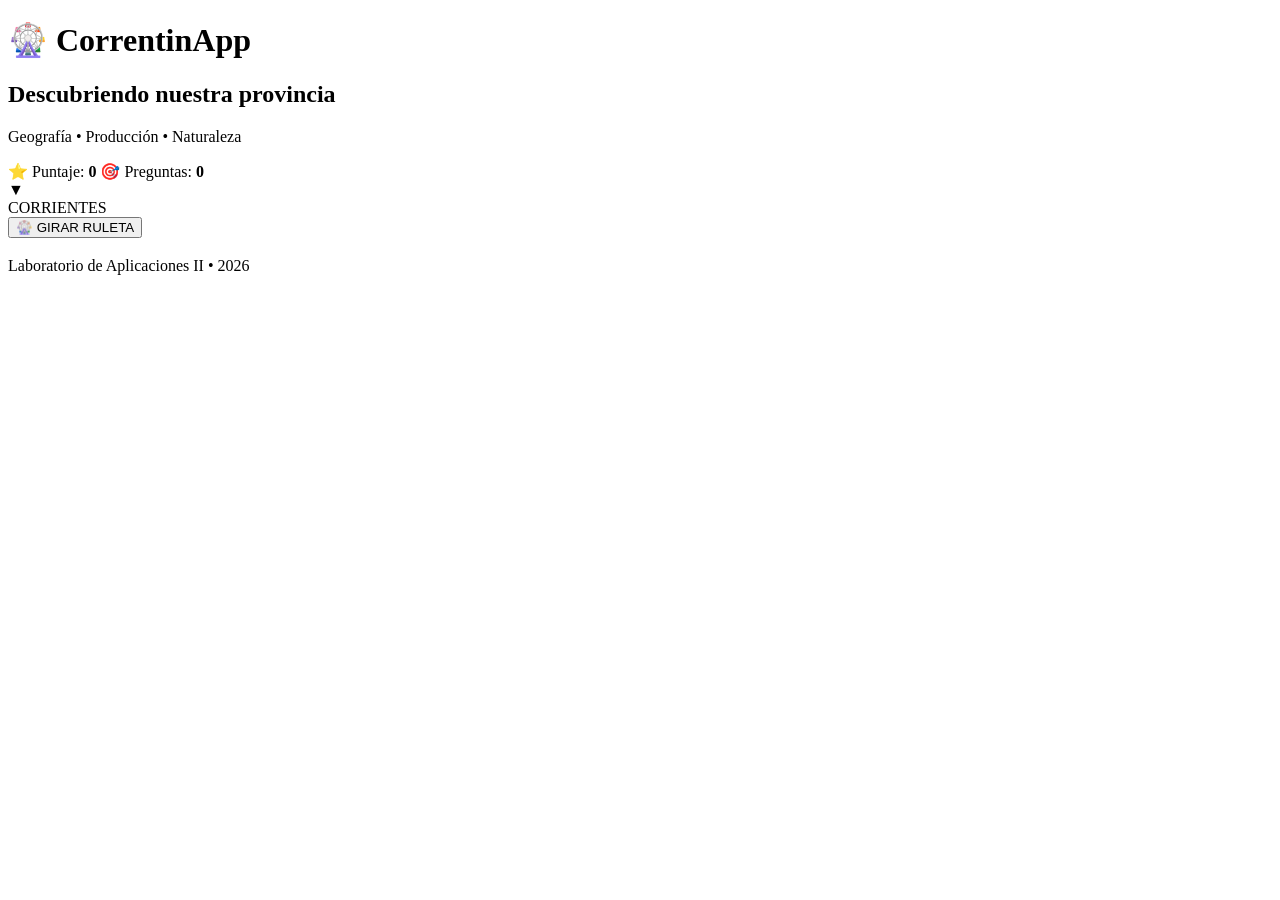
==== index.html @ fc824440 "Rename index (1).html to index.html" ====
<!DOCTYPE html>
<html lang="es">
<head>
    <meta charset="UTF-8">
    <meta name="viewport" content="width=device-width, initial-scale=1.0">

    <title>Ruleta CorrentinApp</title>

    <link rel="stylesheet" href="estilos.css">
</head>

<body>

    <main class="contenedor">

        <h1>🎡 CorrentinApp</h1>
        <h2>Descubriendo nuestra provincia</h2>

        <p class="subtitulo">
            Geografía • Producción • Naturaleza
        </p>

        <!-- PUNTAJE -->
        <section class="marcador">
            <span>⭐ Puntaje: <strong id="puntaje">0</strong></span>
            <span>🎯 Preguntas: <strong id="contador">0</strong></span>
        </section>

        <!-- RULETA -->
        <section class="zona-ruleta">

            <div class="flecha">▼</div>

            <div id="ruleta" class="ruleta">

                <div class="centro">
                    CORRIENTES
                </div>

            </div>

        </section>

        <button id="botonGirar" class="boton-girar">
            🎡 GIRAR RULETA
        </button>

        <!-- TARJETA DE PREGUNTA -->
        <section id="tarjetaPregunta" class="tarjeta oculto">

            <span id="categoria" class="categoria"></span>

            <h3 id="tema"></h3>

            <p id="pregunta"></p>

            <div id="opciones" class="opciones">
            </div>

            <p id="resultado" class="resultado"></p>

        </section>

        <footer>
            Laboratorio de Aplicaciones II • 2026
        </footer>

    </main>

    <script src="script.js"></script>

</body>
</html>
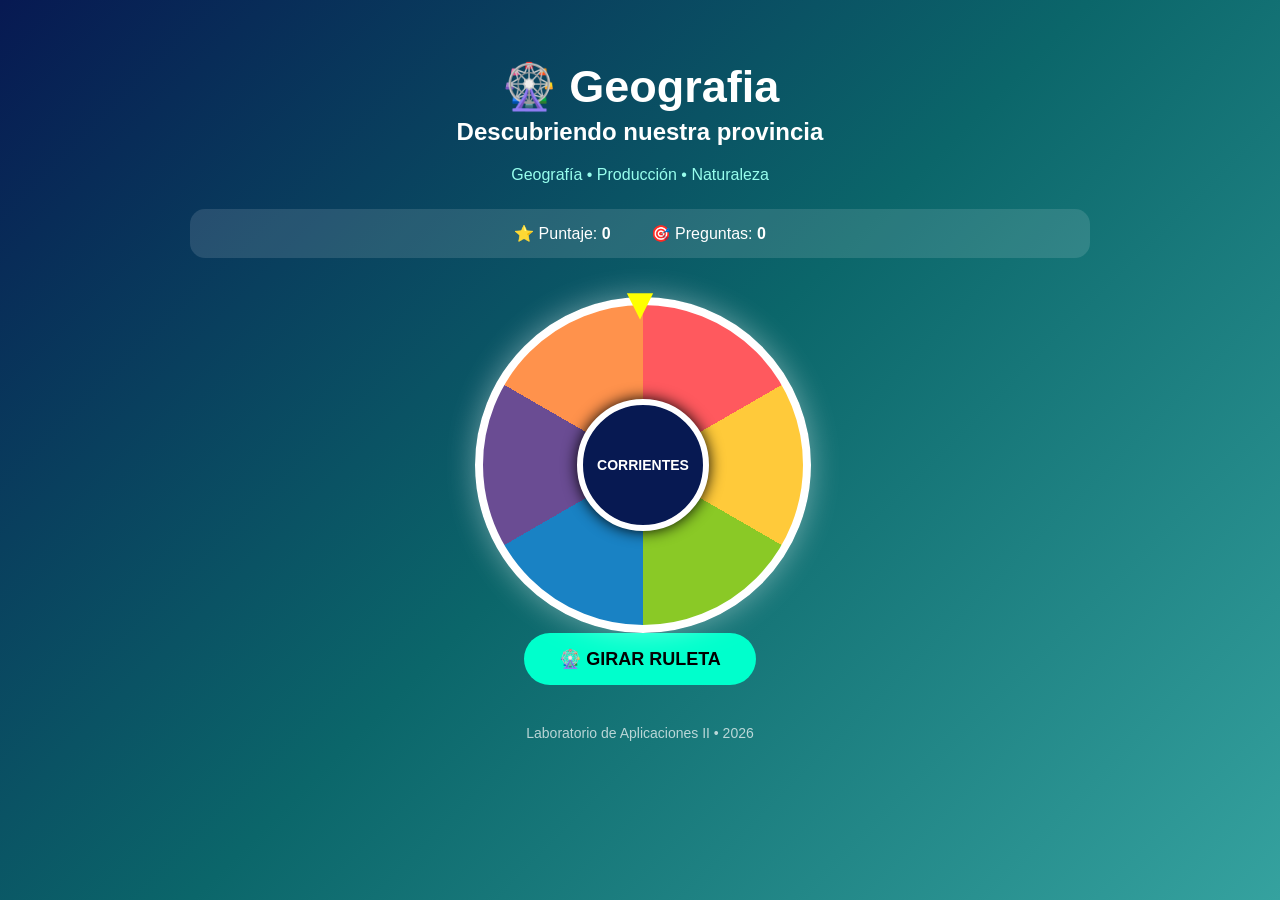
==== commit 2003db24: "Update index.html" ====
--- a/index.html
+++ b/index.html
@@ -4,7 +4,7 @@
     <meta charset="UTF-8">
     <meta name="viewport" content="width=device-width, initial-scale=1.0">
 
-    <title>Ruleta CorrentinApp</title>
+    <title> Ruleta Geografia </title>
 
     <link rel="stylesheet" href="estilos.css">
 </head>
@@ -13,7 +13,7 @@
 
     <main class="contenedor">
 
-        <h1>🎡 CorrentinApp</h1>
+        <h1>🎡 Geografia </h1>
         <h2>Descubriendo nuestra provincia</h2>
 
         <p class="subtitulo">
--- a/estilos.css
+++ b/estilos.css
@@ -0,0 +1,282 @@
+{
+    box-sizing: border-box;
+}
+
+body {
+    margin: 0;
+    font-family: Arial, sans-serif;
+
+    background:
+        linear-gradient(135deg, #071952, #0B666A, #35A29F);
+
+    min-height: 100vh;
+
+    color: white;
+}
+
+/* CONTENEDOR PRINCIPAL */
+
+.contenedor {
+    width: 90%;
+    max-width: 900px;
+
+    margin: auto;
+    padding: 30px;
+
+    text-align: center;
+}
+
+h1 {
+    font-size: 45px;
+    margin-bottom: 5px;
+}
+
+h2 {
+    margin-top: 0;
+}
+
+.subtitulo {
+    color: #97FEED;
+}
+
+
+/* MARCADOR */
+
+.marcador {
+    display: flex;
+    justify-content: center;
+    gap: 40px;
+
+    background: rgba(255,255,255,0.12);
+
+    padding: 15px;
+    border-radius: 15px;
+
+    margin: 25px 0;
+}
+
+
+/* ZONA RULETA */
+
+.zona-ruleta {
+    position: relative;
+
+    width: 330px;
+    height: 350px;
+
+    margin: auto;
+}
+
+
+/* FLECHA */
+
+.flecha {
+    position: absolute;
+
+    top: -5px;
+    left: 50%;
+
+    transform: translateX(-50%);
+
+    font-size: 45px;
+
+    color: yellow;
+
+    z-index: 10;
+}
+
+
+/* RULETA */
+
+.ruleta {
+    width: 320px;
+    height: 320px;
+
+    border-radius: 50%;
+
+    border: 8px solid white;
+
+    position: absolute;
+    bottom: 0;
+
+    display: flex;
+    align-items: center;
+    justify-content: center;
+
+    background:
+
+        conic-gradient(
+            #ff595e 0deg 60deg,
+            #ffca3a 60deg 120deg,
+            #8ac926 120deg 180deg,
+            #1982c4 180deg 240deg,
+            #6a4c93 240deg 300deg,
+            #ff924c 300deg 360deg
+        );
+
+    box-shadow: 0 0 30px rgba(255,255,255,0.4);
+
+    transition: transform 4s cubic-bezier(.17,.67,.12,.99);
+}
+
+
+/* CENTRO DE LA RULETA */
+
+.centro {
+    width: 120px;
+    height: 120px;
+
+    background: #071952;
+
+    border: 6px solid white;
+
+    border-radius: 50%;
+
+    display: flex;
+    justify-content: center;
+    align-items: center;
+
+    font-weight: bold;
+
+    font-size: 14px;
+
+    box-shadow: 0 0 15px black;
+}
+
+
+/* BOTÓN GIRAR */
+
+.boton-girar {
+
+    background: #00ffcc;
+
+    border: none;
+
+    padding: 15px 35px;
+
+    font-size: 18px;
+
+    font-weight: bold;
+
+    border-radius: 30px;
+
+    cursor: pointer;
+
+    transition: 0.3s;
+}
+
+.boton-girar:hover {
+
+    transform: scale(1.08);
+
+    box-shadow: 0 0 20px #00ffcc;
+}
+
+
+/* TARJETA */
+
+.tarjeta {
+
+    background: white;
+
+    color: #222;
+
+    margin: 35px auto;
+
+    padding: 25px;
+
+    border-radius: 20px;
+
+    max-width: 650px;
+
+    box-shadow: 0 10px 30px rgba(0,0,0,0.4);
+}
+
+
+/* CATEGORÍA */
+
+.categoria {
+
+    display: inline-block;
+
+    background: #071952;
+
+    color: white;
+
+    padding: 7px 18px;
+
+    border-radius: 20px;
+
+    font-size: 14px;
+}
+
+
+/* OPCIONES */
+
+.opciones {
+
+    display: grid;
+
+    grid-template-columns: 1fr 1fr;
+
+    gap: 12px;
+
+    margin-top: 20px;
+}
+
+
+.opcion {
+
+    border: none;
+
+    padding: 15px;
+
+    border-radius: 10px;
+
+    background: #e8f8f5;
+
+    cursor: pointer;
+
+    font-size: 16px;
+
+    transition: 0.2s;
+}
+
+
+.opcion:hover {
+
+    background: #97FEED;
+
+    transform: scale(1.03);
+}
+
+
+/* RESULTADO */
+
+.resultado {
+
+    font-size: 18px;
+
+    font-weight: bold;
+
+    min-height: 25px;
+}
+
+
+/* OCULTAR */
+
+.oculto {
+    display: none;
+}
+
+
+/* FOOTER */
+
+footer {
+
+    margin-top: 40px;
+
+    opacity: 0.7;
+
+    font-size: 14px;
+}
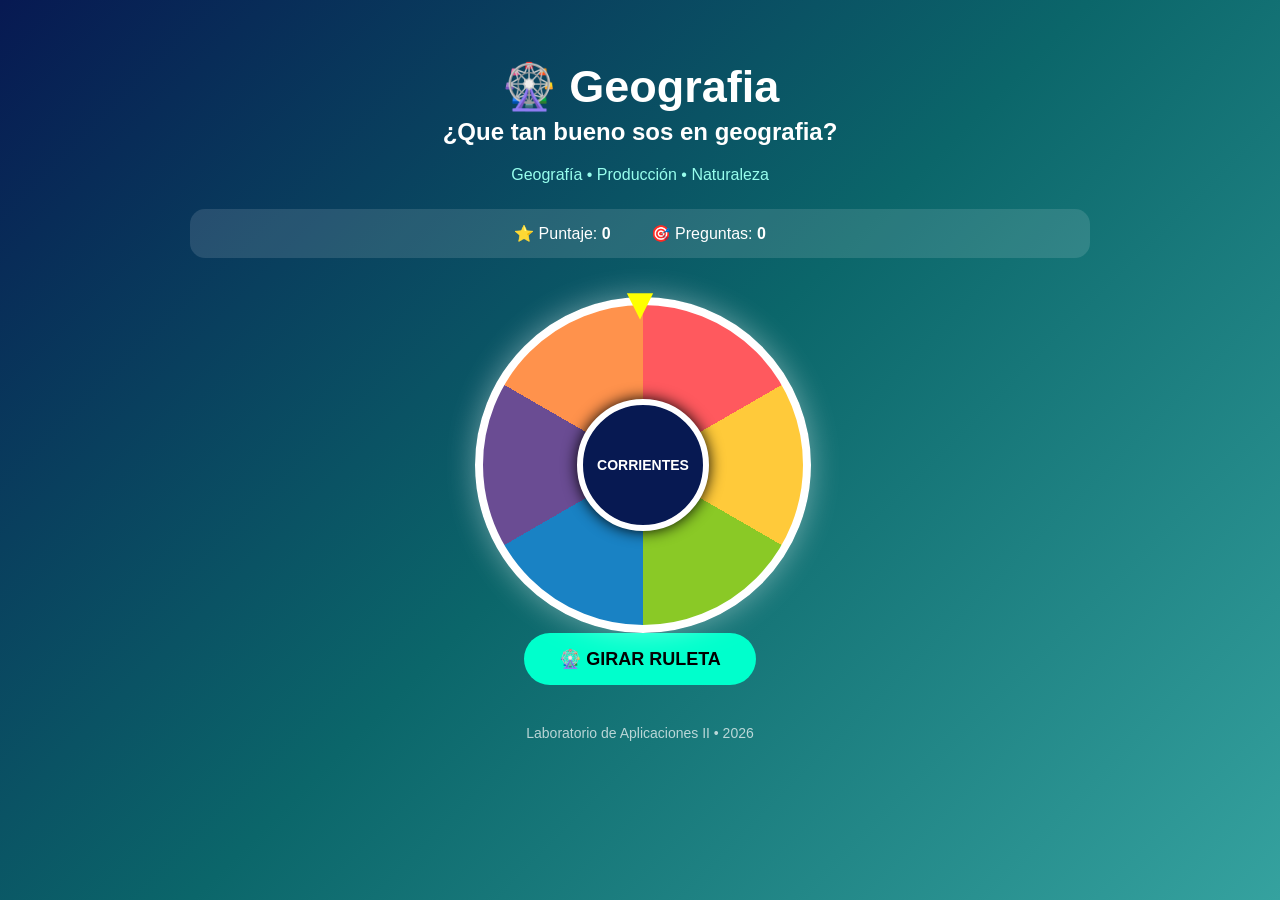
==== commit 15850fc8: "Update index.html" ====
--- a/index.html
+++ b/index.html
@@ -14,7 +14,7 @@
     <main class="contenedor">
 
         <h1>🎡 Geografia </h1>
-        <h2>Descubriendo nuestra provincia</h2>
+        <h2>¿Que tan bueno sos en geografia?</h2>
 
         <p class="subtitulo">
             Geografía • Producción • Naturaleza
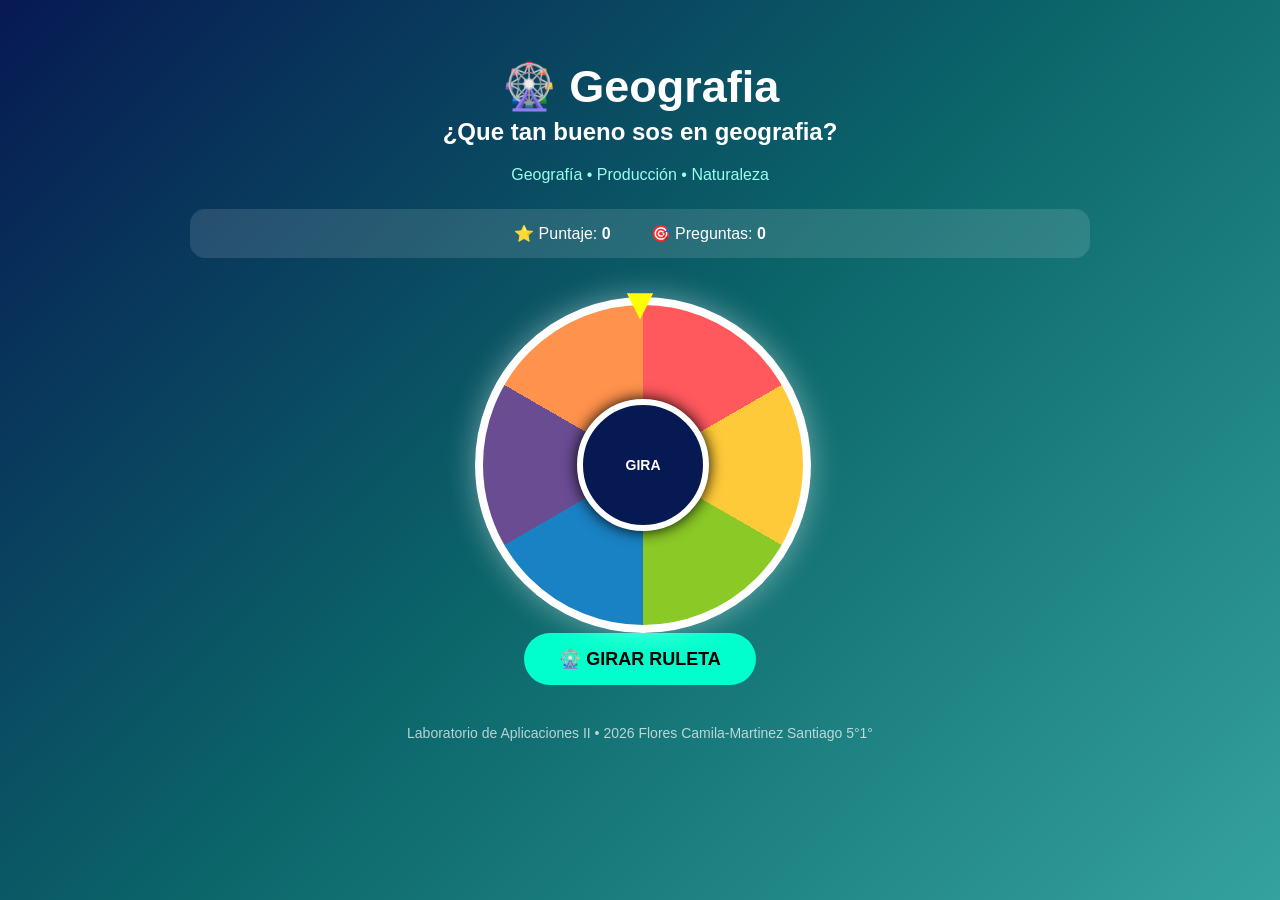
==== commit f68bbe4e: "Update index.html" ====
--- a/index.html
+++ b/index.html
@@ -34,7 +34,7 @@
             <div id="ruleta" class="ruleta">
 
                 <div class="centro">
-                    CORRIENTES
+                    GIRA
                 </div>
 
             </div>
@@ -63,6 +63,7 @@
 
         <footer>
             Laboratorio de Aplicaciones II • 2026
+            Flores Camila-Martinez Santiago 5°1°
         </footer>
 
     </main>
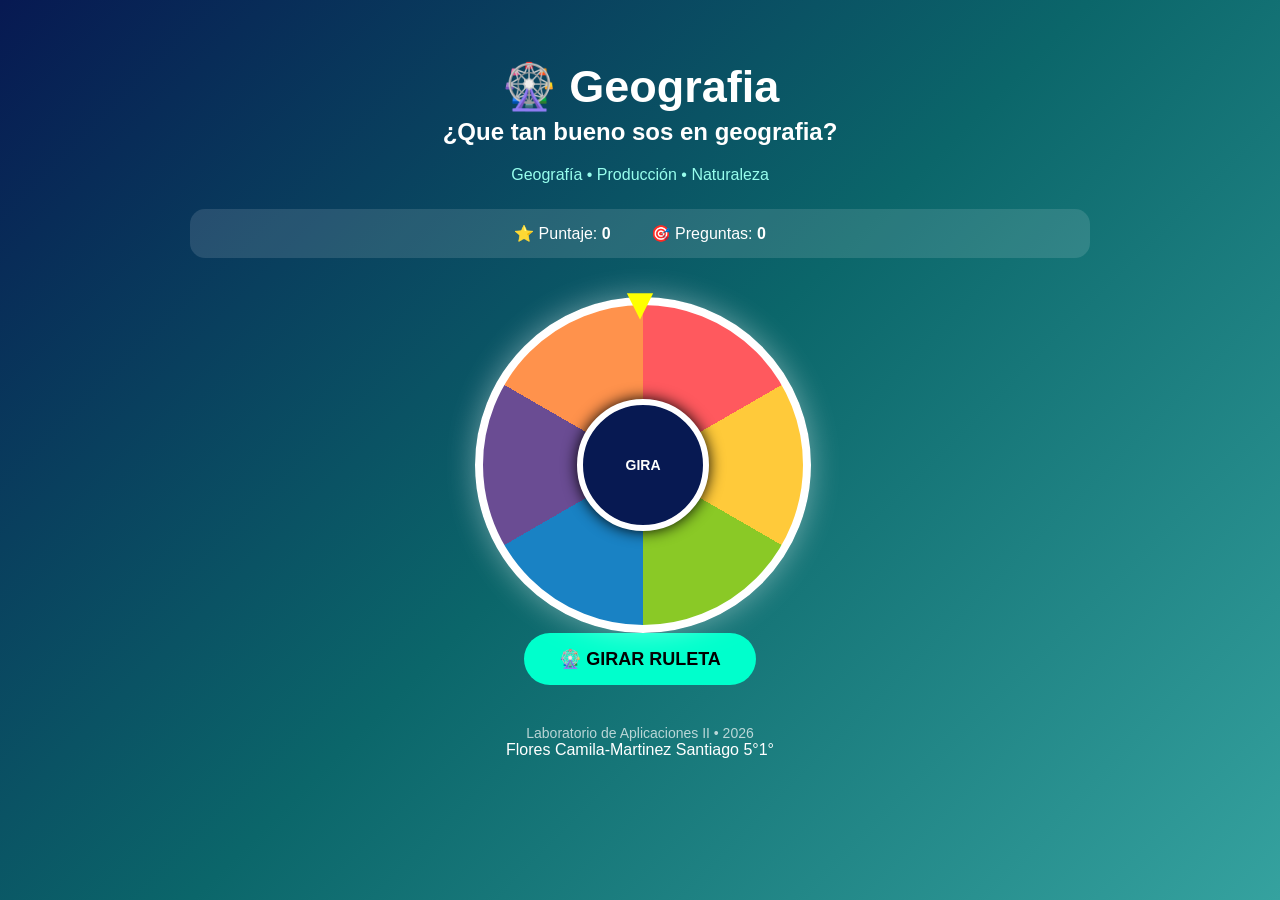
==== commit 828a377e: "Update index.html" ====
--- a/index.html
+++ b/index.html
@@ -63,6 +63,8 @@
 
         <footer>
             Laboratorio de Aplicaciones II • 2026
+        </footer>
+        </footer>
             Flores Camila-Martinez Santiago 5°1°
         </footer>
 
